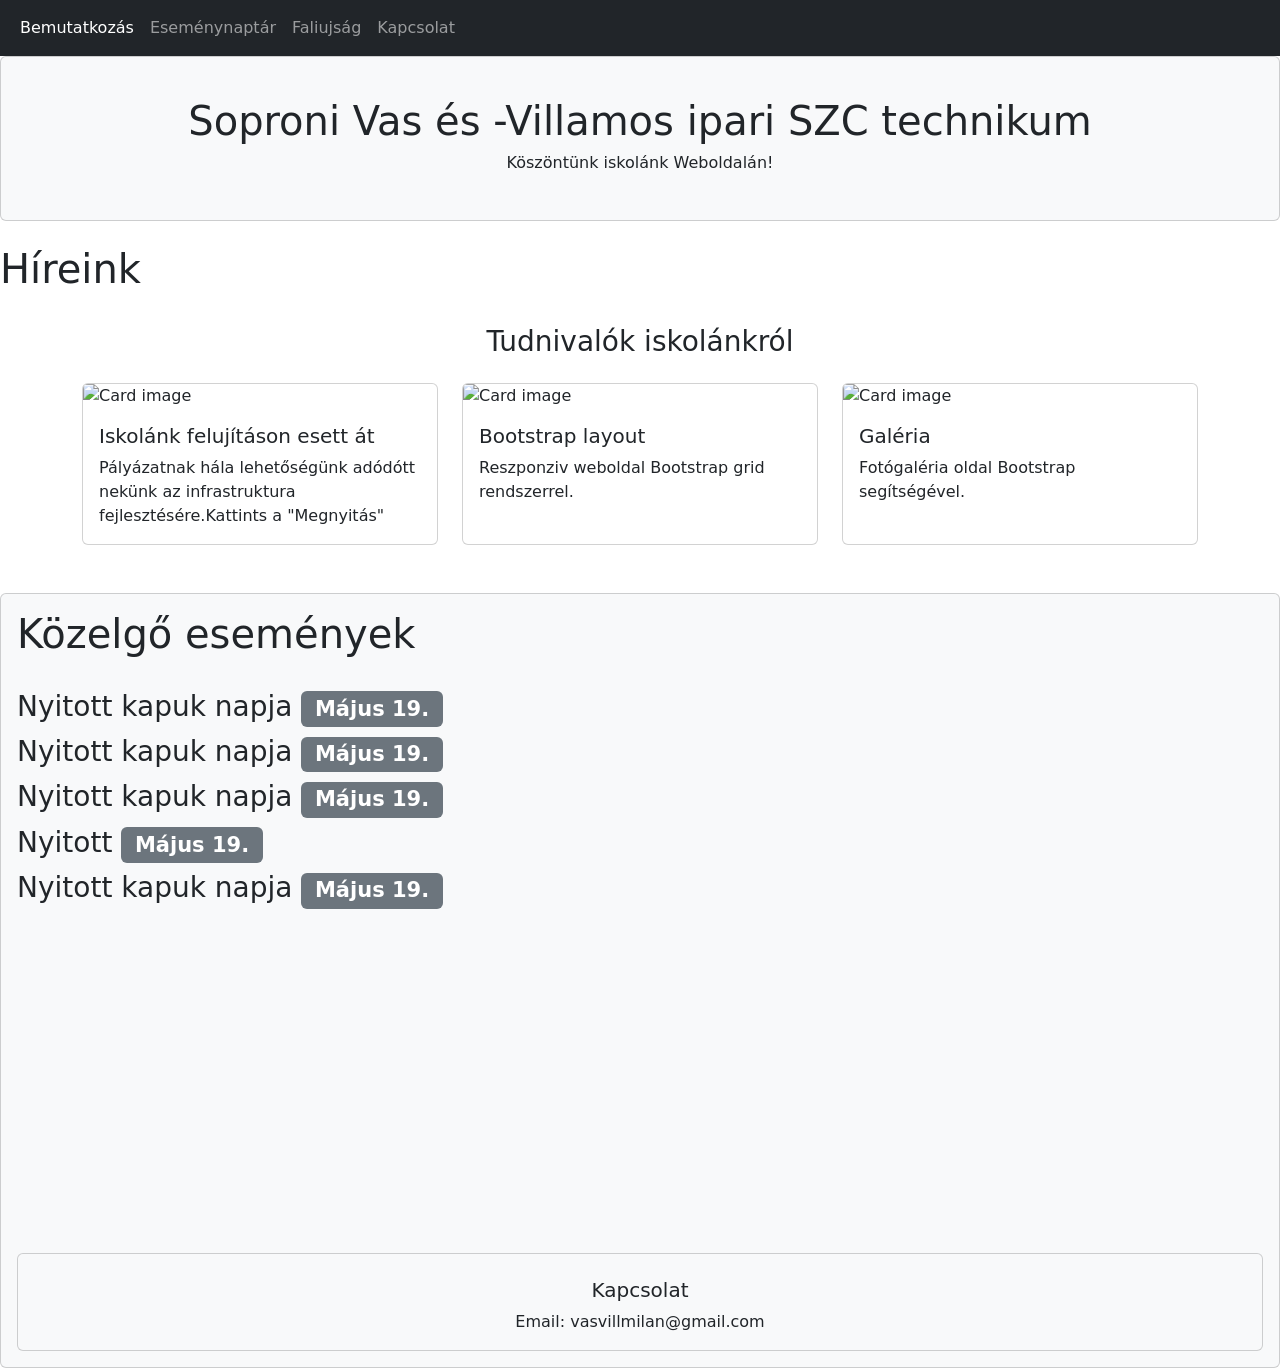
==== index.html @ d12e59a9 "Update and rename index.html.html to index.html" ====
<!DOCTYPE html>
<html lang="hu">
<head>
    <meta charset="UTF-8">
    <meta name="viewport" content="width=device-width, initial-scale=1.0">
    <link href="https://cdn.jsdelivr.net/npm/bootstrap@5.3.8/dist/css/bootstrap.min.css" rel="stylesheet">
    <link href="css/style.css" rel="stylesheet">
    <script src="https://cdn.jsdelivr.net/npm/bootstrap@5.3.8/dist/js/bootstrap.bundle.min.js"></script>
    <title>Soproni Vas és -Villamos ipari SZC technikum page</title>
</head>
<body>
<nav class="navbar navbar-expand-sm bg-dark navbar-dark">
  <div class="container-fluid">
    <ul class="navbar-nav">
      <li class="nav-item">
        <a class="nav-link active" href="#">Bemutatkozás</a>
      </li>
      <li class="nav-item">
        <a class="nav-link" href="#">Eseménynaptár</a>
      </li>
      <li class="nav-item">
        <a class="nav-link" href="#">Faliujság</a>
      </li>
      <li class="nav-item">
        <a class="nav-link" href="https://github.com/kerpacsmilan">Kapcsolat</a>
      </li>
    </ul>
  </div>
</nav>
<div class="card bg-light text-dark">
    <div class="card-body">
        <br>
        <center><h1>Soproni Vas és -Villamos ipari SZC technikum</h1>
        <h6>Köszöntünk iskolánk Weboldalán!</h6>
        
        </br>
        </center>
    </div>
  </div>

<br>
<div class="rolam">
<H1>Híreink</H1>

</div>
<br>
<center>
<H3>Tudnivalók iskolánkról</H3>
</center>

<div class="container mt-4">
  <div class="row row-cols-1 row-cols-md-2 row-cols-lg-3 g-4">
    
    <div class="col">
      <div class="card h-100"> 
        <img src="https://encrypted-tbn0.gstatic.com/images?q=tbn:ANd9GcTV9bYVA9Kgw5M8PFmZD0_rmCfhz2eOD1_sGA&s" class="card-img-top" alt="Card image" style="width: 100%;">
        <div class="card-body">
          <h5 class="card-title">Iskolánk felujításon esett át</h5>
          <p class="card-text">Pályázatnak hála lehetőségünk adódótt nekünk az infrastruktura fejlesztésére.Kattints a "Megnyitás"</p>
        </div>
        
      </div>
    </div>


    <div class="col">
      <div class="card h-100">
        <img src="img/IMG_0629.jpeg" class="card-img-top" alt="Card image" style="width: 100%;">
        <div class="card-body">
          <h5 class="card-title">Bootstrap layout</h5>
          <p class="card-text">Reszponziv weboldal Bootstrap grid rendszerrel.</p>
        </div>
       
      </div>
    </div>


    <div class="col">
      <div class="card h-100">
        <img src="img/IMG_0628.jpeg" class="card-img-top" alt="Card image" style="width: 100%;">
        <div class="card-body">
          <h5 class="card-title">Galéria</h5>
          <p class="card-text">Fotógaléria oldal Bootstrap segítségével.</p>
        </div>
       
      </div>
    </div>
  </div>
</div>

<br>
<BR>
<div class="card bg-light text-dark">
    <div class="card-body">
        <H1>Közelgő események</H1>
<br>
<h3>Nyitott kapuk napja <span class="badge bg-secondary">Május 19.</span></h3>
<h3>Nyitott kapuk napja <span class="badge bg-secondary">Május 19.</span></h3>
<h3>Nyitott kapuk napja <span class="badge bg-secondary">Május 19.</span></h3>
<h3>Nyitott <span class="badge bg-secondary">Május 19.</span></h3>
<h3>Nyitott kapuk napja <span class="badge bg-secondary">Május 19.</span></h3>

<br>



<br>
<BR>
<br>
<BR>
<br>
<BR>
<br>
<BR>
<br>
<BR>
<br>
<BR>
<BR>

<div class="card bg-light text-dark">
<br>
    <center>
        <footer>
            <H5>Kapcsolat</H5>
            <p>Email: vasvillmilan@gmail.com</a></p>
        </footer>
    </center>
</div>
</body>
</html>
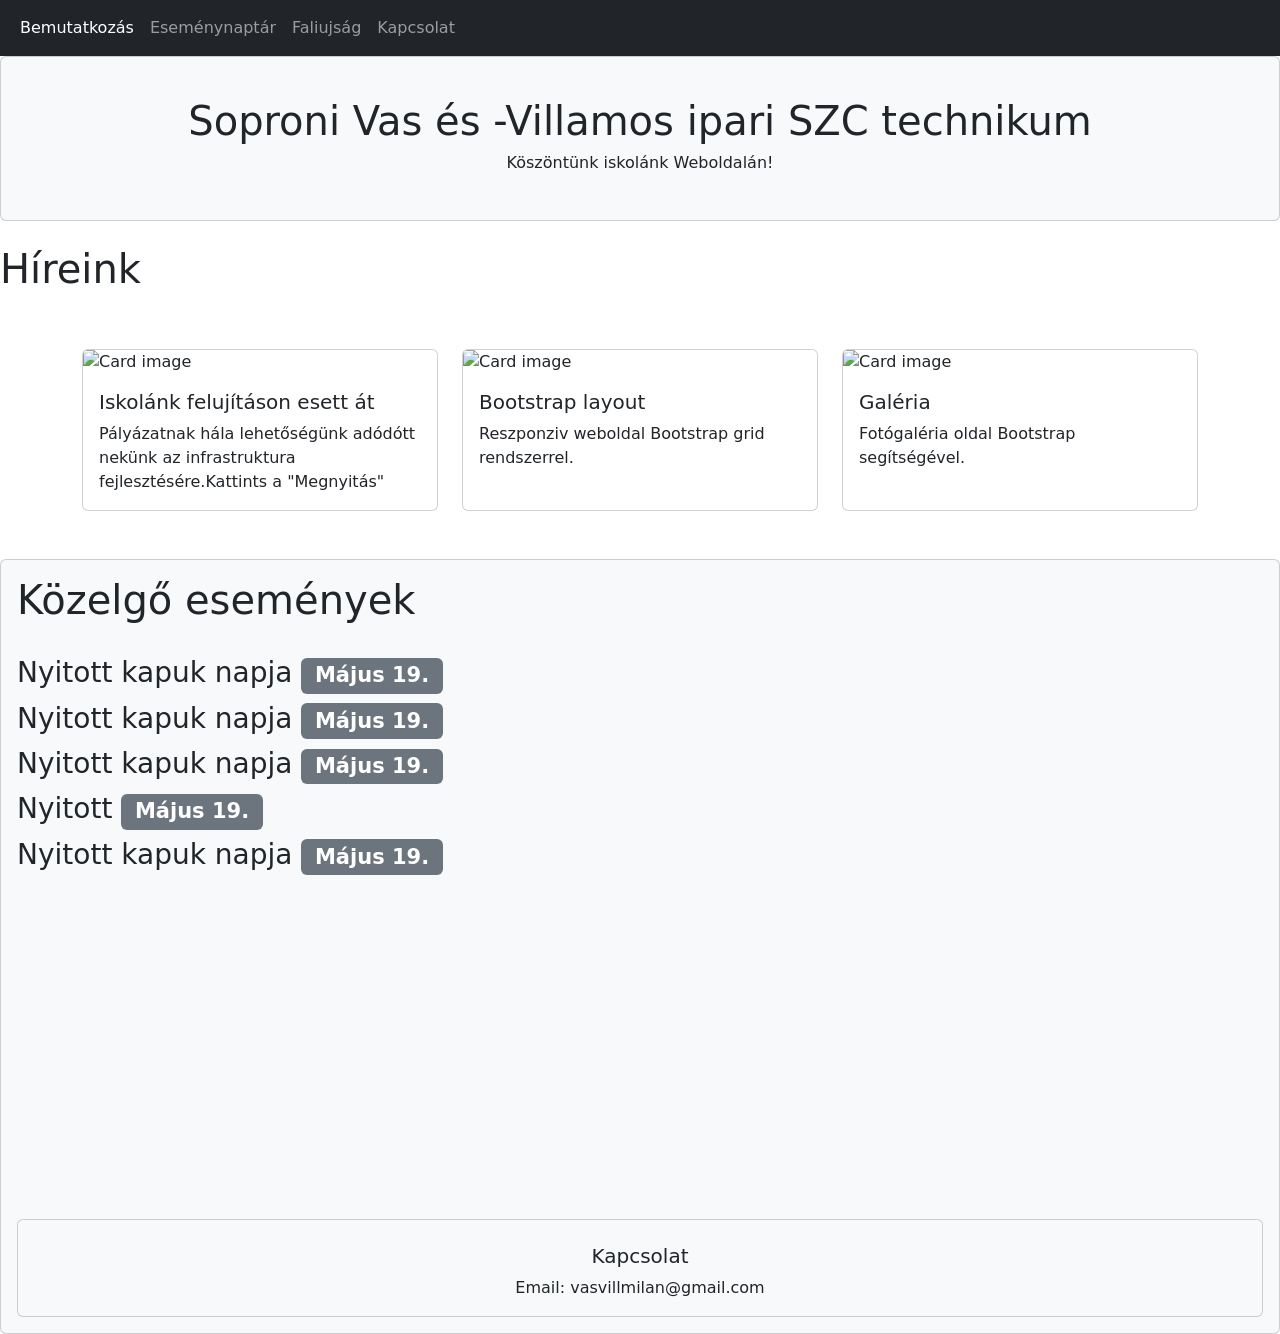
==== commit f92c0795: "Update index.html" ====
--- a/index.html
+++ b/index.html
@@ -45,7 +45,7 @@
 </div>
 <br>
 <center>
-<H3>Tudnivalók iskolánkról</H3>
+<H3></H3>
 </center>
 
 <div class="container mt-4">
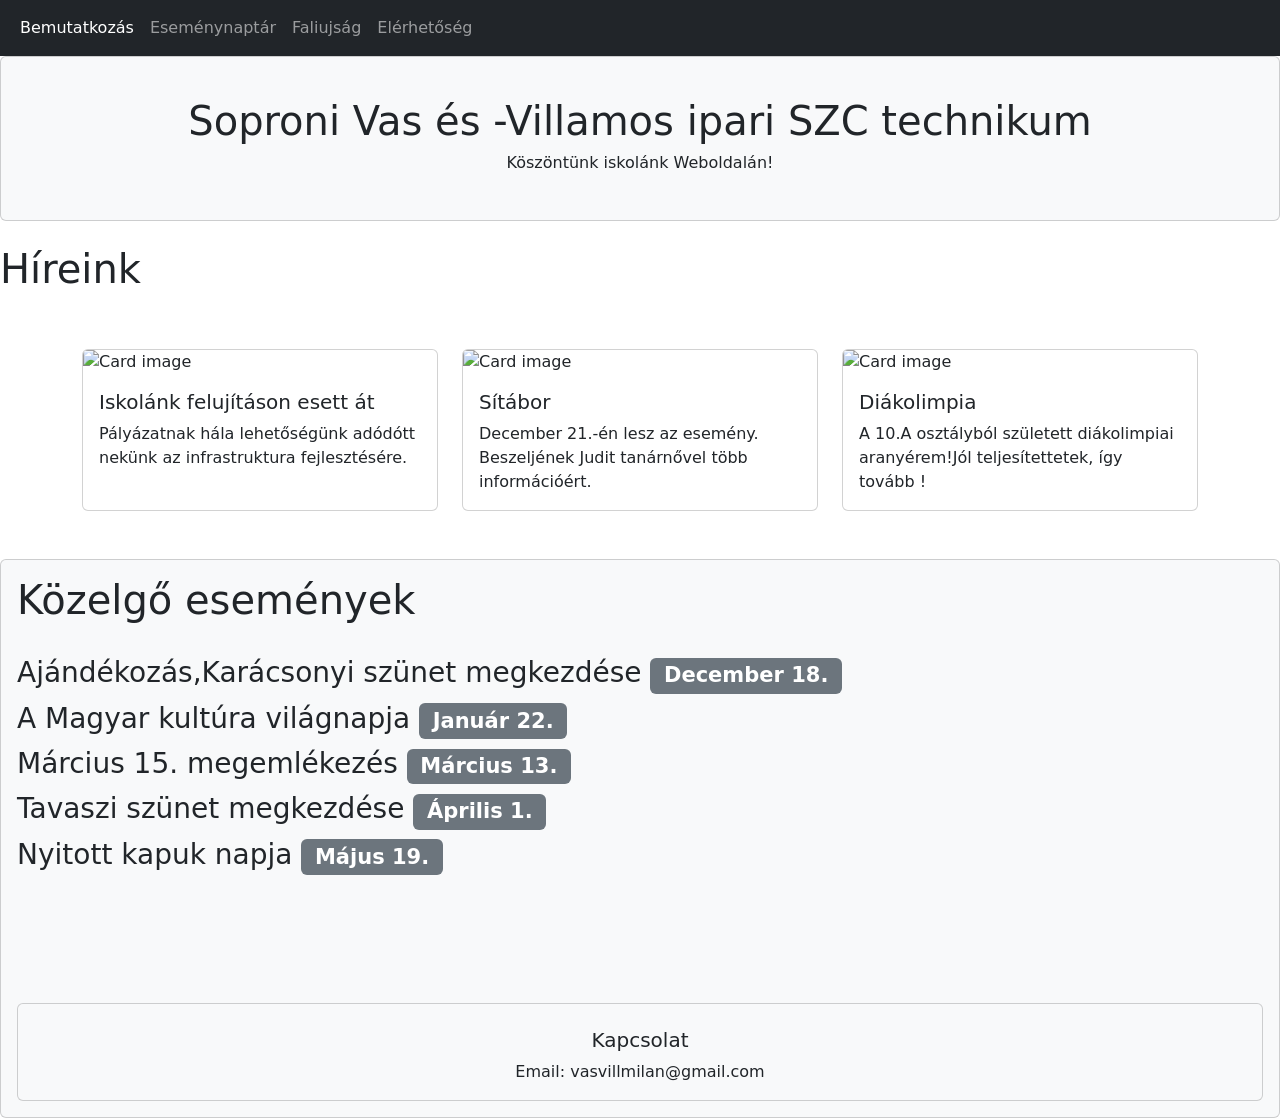
==== commit 0052ba26: "Update index.html" ====
--- a/index.html
+++ b/index.html
@@ -22,7 +22,7 @@
         <a class="nav-link" href="#">Faliujság</a>
       </li>
       <li class="nav-item">
-        <a class="nav-link" href="https://github.com/kerpacsmilan">Kapcsolat</a>
+        <a class="nav-link" href="https://github.com/kerpacsmilan">Elérhetőség</a>
       </li>
     </ul>
   </div>
@@ -56,7 +56,7 @@
         <img src="https://encrypted-tbn0.gstatic.com/images?q=tbn:ANd9GcTV9bYVA9Kgw5M8PFmZD0_rmCfhz2eOD1_sGA&s" class="card-img-top" alt="Card image" style="width: 100%;">
         <div class="card-body">
           <h5 class="card-title">Iskolánk felujításon esett át</h5>
-          <p class="card-text">Pályázatnak hála lehetőségünk adódótt nekünk az infrastruktura fejlesztésére.Kattints a "Megnyitás"</p>
+          <p class="card-text">Pályázatnak hála lehetőségünk adódótt nekünk az infrastruktura fejlesztésére.</p>
         </div>
         
       </div>
@@ -65,10 +65,10 @@
 
     <div class="col">
       <div class="card h-100">
-        <img src="img/IMG_0629.jpeg" class="card-img-top" alt="Card image" style="width: 100%;">
+        <img src="https://encrypted-tbn0.gstatic.com/images?q=tbn:ANd9GcQBdn1vFfCMY6gEnVknMCF4H3nS7Jf55xcIeg&s" class="card-img-top" alt="Card image" style="width: 100%;">
         <div class="card-body">
-          <h5 class="card-title">Bootstrap layout</h5>
-          <p class="card-text">Reszponziv weboldal Bootstrap grid rendszerrel.</p>
+          <h5 class="card-title">Sítábor</h5>
+          <p class="card-text">December 21.-én lesz az esemény. Beszeljének Judit tanárnővel több információért.</p>
         </div>
        
       </div>
@@ -77,10 +77,10 @@
 
     <div class="col">
       <div class="card h-100">
-        <img src="img/IMG_0628.jpeg" class="card-img-top" alt="Card image" style="width: 100%;">
+        <img src="https://encrypted-tbn0.gstatic.com/images?q=tbn:ANd9GcTmxoeBAXxnyk-Ja1ZATKXoFc176-O-YlLH7A&s" class="card-img-top" alt="Card image" style="width: 100%;">
         <div class="card-body">
-          <h5 class="card-title">Galéria</h5>
-          <p class="card-text">Fotógaléria oldal Bootstrap segítségével.</p>
+          <h5 class="card-title">Diákolimpia</h5>
+          <p class="card-text">A 10.A osztályból született diákolimpiai aranyérem!Jól teljesítettetek, így tovább !</p>
         </div>
        
       </div>
@@ -94,10 +94,10 @@
     <div class="card-body">
         <H1>Közelgő események</H1>
 <br>
-<h3>Nyitott kapuk napja <span class="badge bg-secondary">Május 19.</span></h3>
-<h3>Nyitott kapuk napja <span class="badge bg-secondary">Május 19.</span></h3>
-<h3>Nyitott kapuk napja <span class="badge bg-secondary">Május 19.</span></h3>
-<h3>Nyitott <span class="badge bg-secondary">Május 19.</span></h3>
+<h3>Ajándékozás,Karácsonyi szünet megkezdése <span class="badge bg-secondary">December 18.</span></h3>
+<h3>A Magyar kultúra világnapja  <span class="badge bg-secondary">Január 22.</span></h3>
+<h3>Március 15. megemlékezés <span class="badge bg-secondary">Március 13.</span></h3>
+<h3>Tavaszi szünet megkezdése <span class="badge bg-secondary">Április 1.</span></h3>
 <h3>Nyitott kapuk napja <span class="badge bg-secondary">Május 19.</span></h3>
 
 <br>
@@ -107,16 +107,10 @@
 <br>
 <BR>
 <br>
+
+
 <BR>
-<br>
-<BR>
-<br>
-<BR>
-<br>
-<BR>
-<br>
-<BR>
-<BR>
+
 
 <div class="card bg-light text-dark">
 <br>
@@ -127,7 +121,9 @@
         </footer>
     </center>
 </div>
+
 </body>
 </html>
 
 
+
